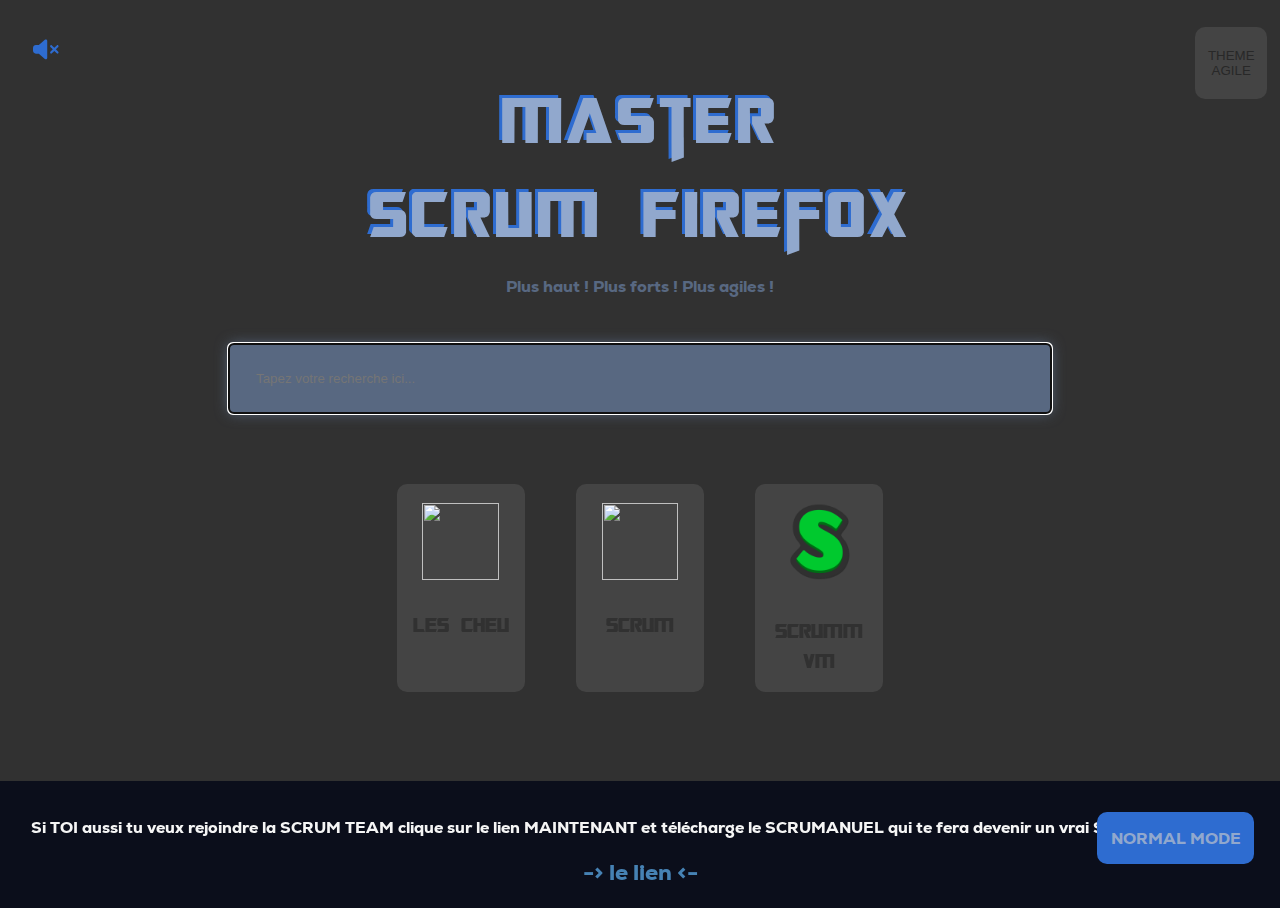
==== masterMode.html @ a3e0e978 "init" ====
<!DOCTYPE html>
<html>
<head>
    <meta charset="UTF-8">
    <meta name="viewport" content="width=device-width, initial-scale=1.0">
    <link rel="stylesheet" type="text/css" href="css/connected.css">
    <link rel="stylesheet" type="text/css" href="css/style_resp.css">
    <link rel="stylesheet" type="text/css" href="css/buttons.css">
    <link rel="icon" type="image/png" href="img/firefoxIcon.png">
    <script src="actions.js" defer></script>
    <title>Master Scrum Firefox</title>
</head>
<body onload="activeInput('maRecherche')">

    <audio id="lescheu_sound">
        <source src="audios/lescheu_1.mp3" type="audio/mp3">
    </audio>

    <div id="soundActivation">
        <button onclick="switchSoundState()">
            <svg id="soundActivation-disabled" xmlns="http://www.w3.org/2000/svg" viewBox="0 0 576 512"><path d="M301.1 34.8C312.6 40 320 51.4 320 64l0 384c0 12.6-7.4 24-18.9 29.2s-25 3.1-34.4-5.3L131.8 352 64 352c-35.3 0-64-28.7-64-64l0-64c0-35.3 28.7-64 64-64l67.8 0L266.7 40.1c9.4-8.4 22.9-10.4 34.4-5.3zM425 167l55 55 55-55c9.4-9.4 24.6-9.4 33.9 0s9.4 24.6 0 33.9l-55 55 55 55c9.4 9.4 9.4 24.6 0 33.9s-24.6 9.4-33.9 0l-55-55-55 55c-9.4 9.4-24.6 9.4-33.9 0s-9.4-24.6 0-33.9l55-55-55-55c-9.4-9.4-9.4-24.6 0-33.9s24.6-9.4 33.9 0z"/></svg>
            <svg id="soundActivation-enabled" xmlns="http://www.w3.org/2000/svg" viewBox="0 0 640 512"><path d="M533.6 32.5C598.5 85.2 640 165.8 640 256s-41.5 170.7-106.4 223.5c-10.3 8.4-25.4 6.8-33.8-3.5s-6.8-25.4 3.5-33.8C557.5 398.2 592 331.2 592 256s-34.5-142.2-88.7-186.3c-10.3-8.4-11.8-23.5-3.5-33.8s23.5-11.8 33.8-3.5zM473.1 107c43.2 35.2 70.9 88.9 70.9 149s-27.7 113.8-70.9 149c-10.3 8.4-25.4 6.8-33.8-3.5s-6.8-25.4 3.5-33.8C475.3 341.3 496 301.1 496 256s-20.7-85.3-53.2-111.8c-10.3-8.4-11.8-23.5-3.5-33.8s23.5-11.8 33.8-3.5zm-60.5 74.5C434.1 199.1 448 225.9 448 256s-13.9 56.9-35.4 74.5c-10.3 8.4-25.4 6.8-33.8-3.5s-6.8-25.4 3.5-33.8C393.1 284.4 400 271 400 256s-6.9-28.4-17.7-37.3c-10.3-8.4-11.8-23.5-3.5-33.8s23.5-11.8 33.8-3.5zM301.1 34.8C312.6 40 320 51.4 320 64l0 384c0 12.6-7.4 24-18.9 29.2s-25 3.1-34.4-5.3L131.8 352 64 352c-35.3 0-64-28.7-64-64l0-64c0-35.3 28.7-64 64-64l67.8 0L266.7 40.1c9.4-8.4 22.9-10.4 34.4-5.3z"/></svg>
        </button>
    </div>
    <button id="colorsButton" type="button" onclick="randomTheme()">THEME AGILE</button>

    <a href="https://victorgignoux.github.io/ScrumFirefox/" id="MasterMode">NORMAL MODE</a>

    <div id="title">
        <h1>Master<br>Scrum Firefox</h1>
        <p>Plus haut ! Plus forts ! Plus agiles !</p>
    </div>

    <form action="https://www.google.com/search" method="get">
        <input id="maRecherche" type="text" name="q" placeholder="Tapez votre recherche ici..." required>
    </form>

    <div id="content">

        <div>
            <a href="https://www.youtube.com/channel/UCWgrSJlBDLc7MNoubWaoUyg" id="lescheu" onmouseenter="playSound('lescheu_sound')">
                <img src="https://yt3.googleusercontent.com/ytc/AIdro_nDoyplzodY9cV1UnL3t-H4myl6W4dR4Nn5RI1G9_O4sw=s160-c-k-c0x00ffffff-no-rj">
                <p>LES CHEU</p>
            </a>
        </div>

        <div>
            <a href="https://www.scrum.org//">
                <img src="https://static.scrum.org/web/images/favicons/safari-pinned-tab.svg">
                <p>SCRUM</p>
            </a>
        </div>

        <div>
            <a href="https://www.scummvm.org/">
                <img src="img/ScummVM.png">
                <p>SCRUMM VM</p>
            </a>
        </div>

    </div>

    <footer>
        <p>Si TOI aussi tu veux rejoindre la SCRUM TEAM clique sur le lien MAINTENANT et télécharge le SCRUMANUEL qui te fera devenir un vrai SCRUM MASTER !!!</p>
        <a href="https://www.wrike.com/project-management-guide/faq/how-to-become-a-scrum-master-in-7-simple-steps/">-> le lien <-</a>
    </footer>
</body>
</html>
---- css/connected.css ----
@font-face {
  font-family: 'TransMovie';
  src: url('../font/transMovie.ttf') format('truetype');
}

@font-face {
  font-family: 'Nexa';
  src: url('../font/Nexa-Heavy.ttf');
}

@font-face{
	font-family: 'abs';
	src: url('absender1.ttf');
}

html {
	--bg:						#313131;
	--bgbis:				#444444;
  --shadow: 			#586881;
  --title:				#2e6cd0;
  --srch-txt:			#282828;
  --title-shadow: #91a8cd;
  --footer:				#0b0e1b;
}

body{
	padding: 0;
	margin: 0;

	display: flex;
	flex-direction: column;
	text-align: center;

	background-color: var(--bg);
}

#title{
	padding-bottom: 2vh;
}

div#title h1{
	margin: 0;
	padding: 8vh 0 1vh 0;
	width: 100%;
	
	font-size: 8vh;
	font-family: TransMovie;
	letter-spacing: 4px;

	color: var(--title);
	text-shadow	: var(--title-shadow) 3px 3px;

	transition: 0.3s;
}

div#title h1:hover{
	transition: 0.3s;
	color: var(--title-shadow);
	text-shadow	: var(--title) -3px -3px;
}

div#title p{
	margin: 0;
	padding: 0;
	font-family: Nexa;
	font-size: 1.8vh;
	color: var(--shadow);
	padding-top: 5px;
}

#maRecherche {
	width: 60%;
	margin: 3vh 0 5vh 0;
  padding: 3vh;
  border: 0px;
  border-radius: 5px;
  background-color: var(--bgbis);
  color: var(--srch-txt);
  transition: 0.2s;
}

#maRecherche:hover{
	background-color: var(--shadow);
	box-shadow: 0 0 1em var(--shadow);
	transition: 0.2s;
}

#maRecherche:focus{
	background-color: var(--shadow);
	box-shadow: 0 0 1em var(--shadow);
}

div#content{
	display: flex;
	flex-direction: row;
	flex-wrap: wrap;
	justify-content: center;
	margin: 0 20vw 5vw 20vw;
}

div#content div{
	width: 9vw;
	padding: 0.5vw;
	margin: 2vw;
	font-family: TransMovie;
	background-color: var(--bgbis);
	transition: 0.3s;
	border-radius: 10px;
}

div#content div:hover{
	margin-top: 1vw;
	margin-bottom: 3vw;
	background-color: var(--shadow);
	box-shadow: 0 0 2em var(--shadow);
	transition: 0.3s;
}

div#content div a img{
	width: 6vw;
	height: 6vw;
	padding: 1vw;
	font-family: Nexa;
	color: whitesmoke;
}

div#content div a p{
	margin: 0;
	padding: 0;
	padding-top: 2vh;
	padding-bottom: 1vh;
	color: var(--bg);
	font-size: 2.5vh;
}

footer{
	padding: 2vh;
	font-family: Nexa;
	background-color: var(--footer);
	color: whitesmoke;
}

footer a{
	font-size: 2.5vh;
	color: steelblue;
}

footer a:hover{
	text-decoration: underline;
}

a{
	text-decoration: none;
}

#MasterMode{
	position: fixed;
	bottom: 4vh;
	right: 2vw;
	background-color: var(--title);
	color: var(--title-shadow);
	padding: 1.5vh;
	border-radius: 10px;
	transition: 0.3s;
}

#MasterMode:hover{
	background-color: var(--title-shadow);
	color: var(--title);
	transition: 0.3s;
}
---- css/style_resp.css ----
@media (max-width: 900px) {
  div#content{
    margin: 0 20vw 20vw 20vw;
  }

  div#content div{
    width: 40%;
  }

  div#content div a img{
    width: 12vw;
    height: 12vw;
  }

  div#content div a p{
    font-size: 2vh;
  }
}
---- css/buttons.css ----
#buttonsContainer{
	position: fixed;
	top: 4vh;
	left: -8.5vh;
	padding: 1vh;
	padding-right: 1.5vh;
	background-color: white;
	display: flex;
	flex-direction: column;
	transition: 0.5s;
	border-radius: 0 10px 10px 0;
	background-color: var(--shadow);
	transition: 0.5s;
}

#buttonsContainer:hover{
	left: 0;
	transition: 0.5s;
}

button{
	margin: 1vh;
	border:0;
	border-radius: 10px;
	width: 5vh;
	height: 5vh;
	transition: 0.3s;
}

button:hover{
	cursor:pointer;
	transition: 0.1s;
	width: 5.5vh;
	height: 5.5vh;
	margin: 0.75vh;
}

#colorsButton{
	margin: 0;
	position: absolute;
	top: 3vh;
	right :1vw;
	width: 8vh;
	height: 8vh;
	background-color: var(--bgbis);
	color: var(--srch-txt);
}

#colorsButton:hover{
	background-color: var(--shadow);
	box-shadow: 0 0 2em var(--shadow);
}

#green{
	background-color: #1D6E68;
}

#blue{
	background-color: #3B556D;
}

#purple{
	background-color: #CD6889;
}

#orange{
	background-color: #EED281;
}

#exotic{
	background-color: #A7F578;
}

#MasterMode{
	position: fixed;
	bottom: 4vh;
	right: 2vw;
	font-family: Nexa;
	background-color: var(--title);
	color: var(--title-shadow);
	padding: 1.5vh;
	border-radius: 10px;
	transition: 0.3s;
}

#MasterMode:hover{
	background-color: var(--title-shadow);
	color: var(--title);
	transition: 0.3s;
}

#soundActivation{
	position: fixed;
	top: 2vh;
	left: 2vh;
	border-radius: 1vh;
}

#soundActivation button{
	background-color: transparent;
}

#soundActivation-disabled{
	display: block;
	fill: var(--title);
	width: 2vw;
}

#soundActivation-enabled{
	display: none;
	fill: var(--title);
	width: 2vw;
}

#soundActivation:hover{
	background-color: rgba(70,70,70,70);
	margin: 0;
}
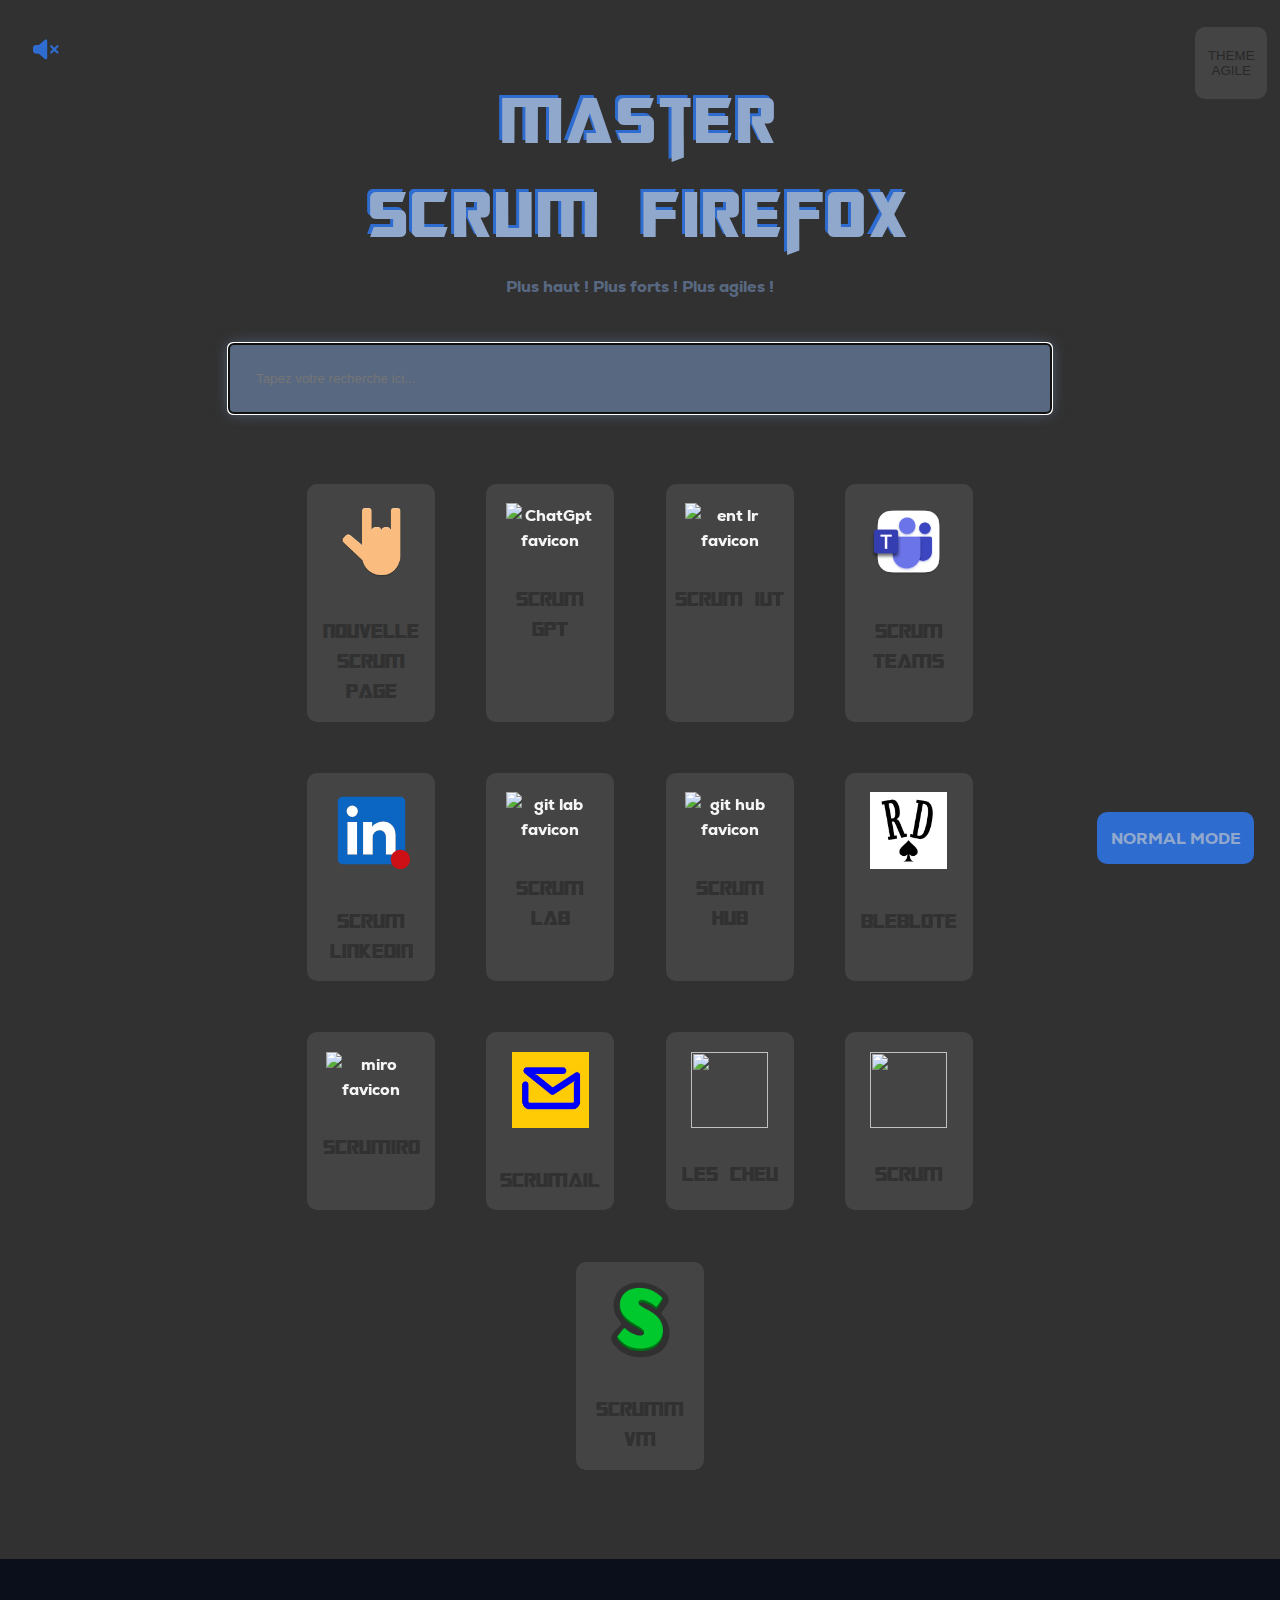
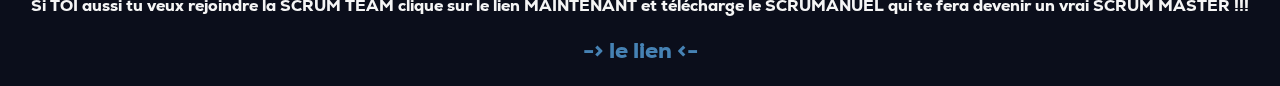
==== commit e07ed733: "ajout des liens dans le master mode" ====
--- a/masterMode.html
+++ b/masterMode.html
@@ -24,7 +24,7 @@
     </div>
     <button id="colorsButton" type="button" onclick="randomTheme()">THEME AGILE</button>
 
-    <a href="https://victorgignoux.github.io/ScrumFirefox/" id="MasterMode">NORMAL MODE</a>
+    <a href="https://victorgignoux.github.io/ScrumFirefox2/" id="MasterMode">NORMAL MODE</a>
 
     <div id="title">
         <h1>Master<br>Scrum Firefox</h1>
@@ -36,6 +36,76 @@
     </form>
 
     <div id="content">
+
+        <div>
+            <a href="https://victorgignoux.github.io/ScrumFirefox/" target="_blank">
+                <img src="img/firefoxIcon.png" alt="scrum firefox favicon">
+                <p>NOUVELLE SCRUM PAGE</p>
+            </a>
+        </div>
+
+        <div>
+            <a href="https://chatgpt.com/">
+                <img src="https://cdn.oaistatic.com/assets/favicon-o20kmmos.svg" alt="ChatGpt favicon">
+                <p>SCRUM GPT</p>
+            </a>
+        </div>
+
+        <div>
+            <a href="https://ent.univ-lr.fr">
+                <img src="https://www.iut-larochelle.fr/wp-content/uploads/2024/10/couleur-logo-iut-2-192x192.png" alt="ent lr favicon">
+                <p>SCRUM IUT</p>
+            </a>
+        </div>
+
+        <div>
+            <a href="https://teams.microsoft.com/v2/?clientexperience=t2">
+                <img src="img/teams.png" alt="teams favicon">
+                <p>SCRUM TEAMS</p>
+            </a>
+        </div>
+
+        <div>
+            <a href="https://www.linkedin.com/feed/">
+                <img src="img/link.svg" alt="linkedin favicon">
+                <p>SCRUM LINKEDIN</p>
+            </a>
+        </div>
+
+        <div>
+            <a href="https://forge.iut-larochelle.fr">
+                <img src="https://images.ctfassets.net/xz1dnu24egyd/3FbNmZRES38q2Sk2EcoT7a/a290dc207a67cf779fc7c2456b177e9f/press-kit-icon.svg" alt="git lab favicon">
+                <p>SCRUM LAB</p>
+            </a>
+        </div>
+
+        <div>
+            <a href="https://github.com/">
+                <img src="https://github.com/fluidicon.png" alt="git hub favicon">
+                <p>SCRUM HUB</p>
+            </a>
+        </div>
+
+        <div>
+            <a href="https://app.belote-rebelote.fr/">
+                <img src="img/belote.png" alt="belote-rebelote favicon">
+                <p>BLEBLOTE</p>
+            </a>
+        </div>
+
+        <div>
+            <a href="https://miro.com/fr/">
+                <img src="https://cdn-stories.neat.no/1/2024/09/miro.png" alt="miro favicon">
+                <p>SCRUMIRO</p>
+            </a>
+        </div>
+
+        <div>
+            <a href="https://laposte.net/accueil">
+                <img src="img/laposte.png" alt="laposte mail favicon">
+                <p>SCRUMAIL</p>
+            </a>
+        </div>
 
         <div>
             <a href="https://www.youtube.com/channel/UCWgrSJlBDLc7MNoubWaoUyg" id="lescheu" onmouseenter="playSound('lescheu_sound')">
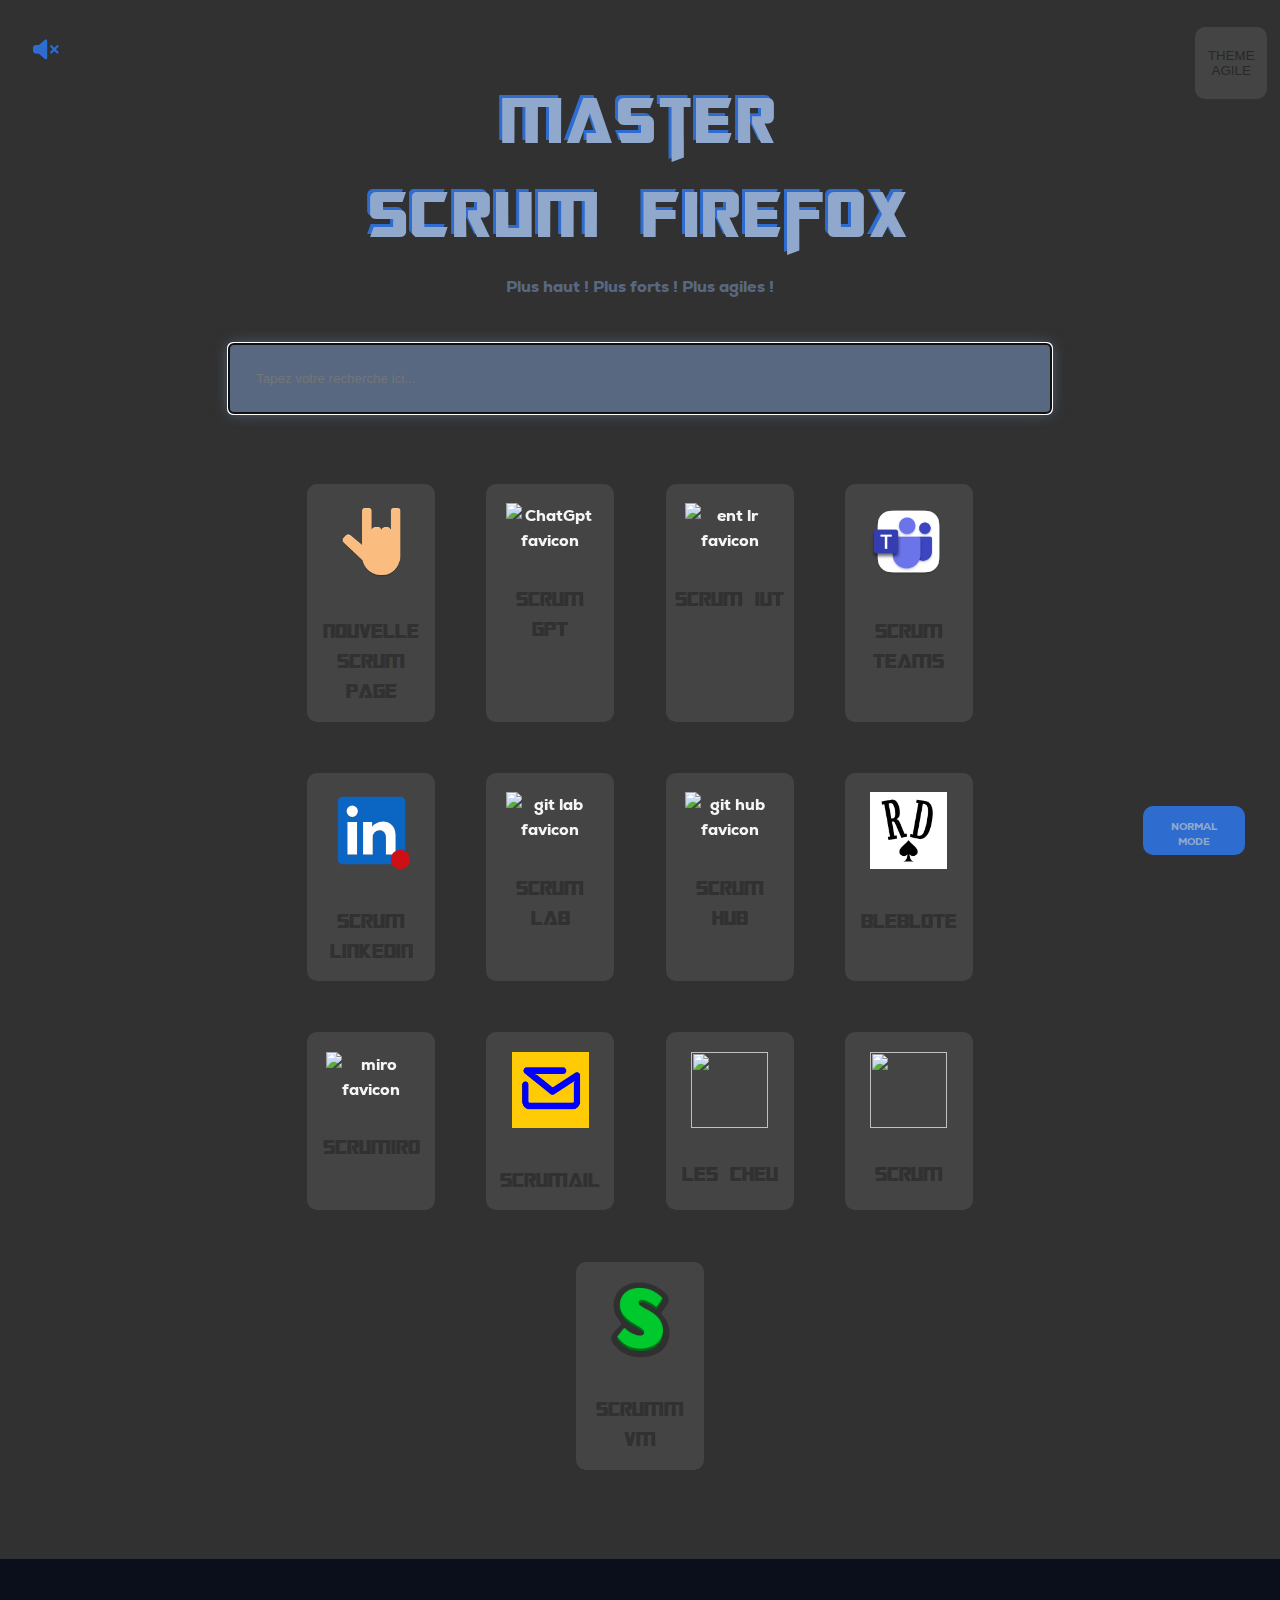
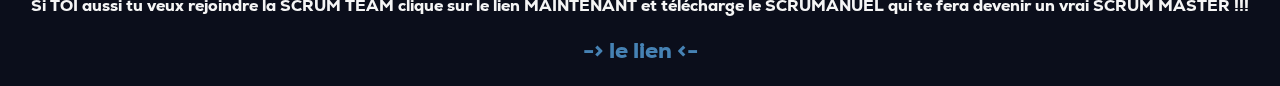
==== commit 7fd6f2d4: "garde la connexion entre plusieurs sessions" ====
--- a/masterMode.html
+++ b/masterMode.html
@@ -24,7 +24,7 @@
     </div>
     <button id="colorsButton" type="button" onclick="randomTheme()">THEME AGILE</button>
 
-    <a href="https://victorgignoux.github.io/ScrumFirefox2/" id="MasterMode">NORMAL MODE</a>
+    <button id="NormalMode" onclick="disconnect()">NORMAL MODE</button>
 
     <div id="title">
         <h1>Master<br>Scrum Firefox</h1>
@@ -38,7 +38,7 @@
     <div id="content">
 
         <div>
-            <a href="https://victorgignoux.github.io/ScrumFirefox/" target="_blank">
+            <a href="https://victorgignoux.github.io/ScrumFirefox2/" target="_blank">
                 <img src="img/firefoxIcon.png" alt="scrum firefox favicon">
                 <p>NOUVELLE SCRUM PAGE</p>
             </a>
--- a/css/connected.css
+++ b/css/connected.css
@@ -151,21 +151,4 @@
 
 a{
 	text-decoration: none;
-}
-
-#MasterMode{
-	position: fixed;
-	bottom: 4vh;
-	right: 2vw;
-	background-color: var(--title);
-	color: var(--title-shadow);
-	padding: 1.5vh;
-	border-radius: 10px;
-	transition: 0.3s;
-}
-
-#MasterMode:hover{
-	background-color: var(--title-shadow);
-	color: var(--title);
-	transition: 0.3s;
 }--- a/css/buttons.css
+++ b/css/buttons.css
@@ -89,6 +89,28 @@
 	transition: 0.3s;
 }
 
+#NormalMode{
+	width: 8vw;
+	height: 5.5vh;
+	font-size: 0.8vw;
+	position: fixed;
+	bottom: 4vh;
+	right: 2vw;
+	font-family: Nexa;
+	background-color: var(--title);
+	color: var(--title-shadow);
+	padding: 1.5vh;
+	border-radius: 10px;
+	transition: 0.3s;
+}
+
+#NormalMode:hover{
+	background-color: var(--title-shadow);
+	color: var(--title);
+	transition: 0.3s;
+	margin: 1vh;
+}
+
 #soundActivation{
 	position: fixed;
 	top: 2vh;
@@ -114,5 +136,4 @@
 
 #soundActivation:hover{
 	background-color: rgba(70,70,70,70);
-	margin: 0;
 }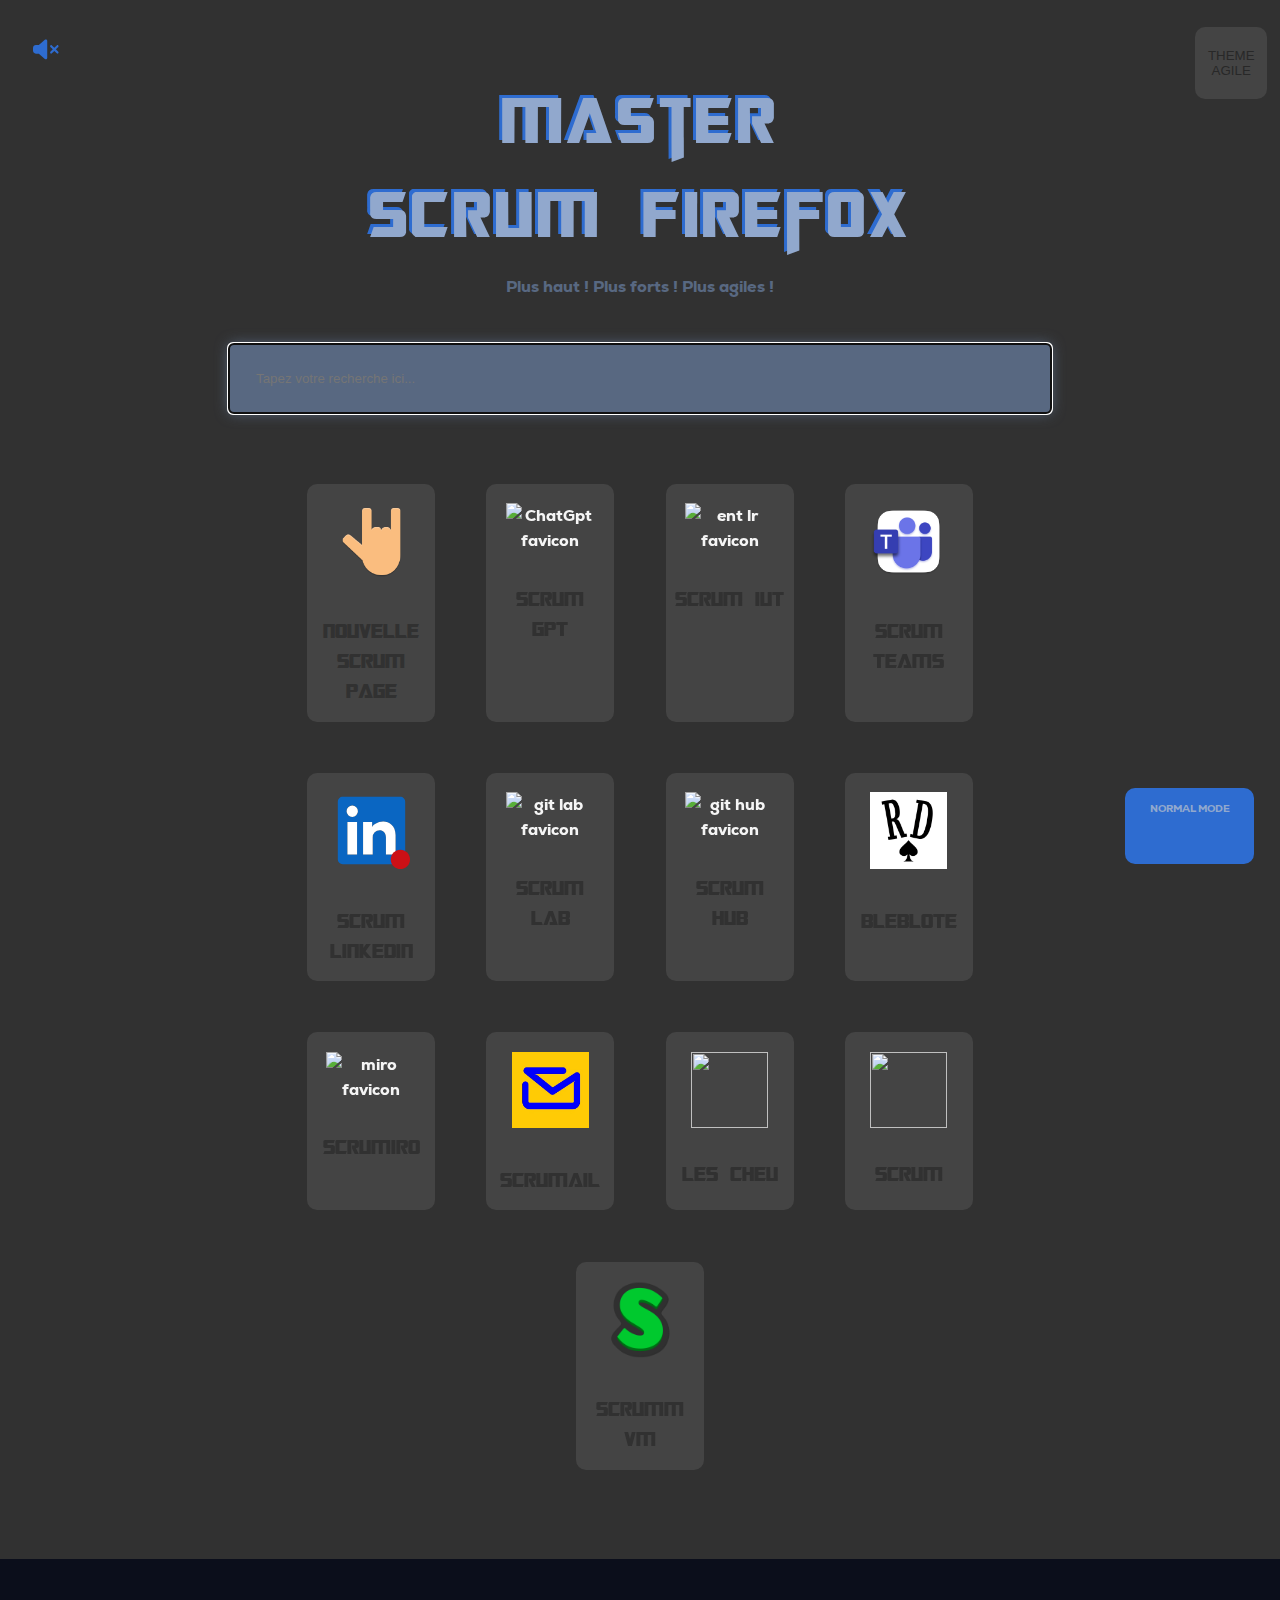
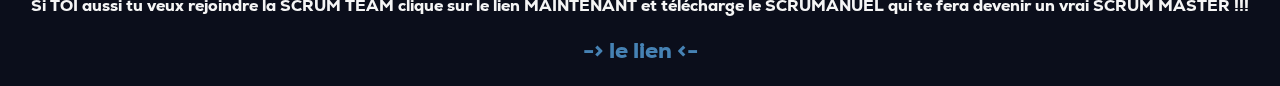
==== commit cd611181: "fixs" ====
--- a/masterMode.html
+++ b/masterMode.html
@@ -24,7 +24,7 @@
     </div>
     <button id="colorsButton" type="button" onclick="randomTheme()">THEME AGILE</button>
 
-    <button id="NormalMode" onclick="disconnect()">NORMAL MODE</button>
+    <a href="https://victorgignoux.github.io/ScrumFirefox2/" id="NormalMode">NORMAL MODE</a>
 
     <div id="title">
         <h1>Master<br>Scrum Firefox</h1>
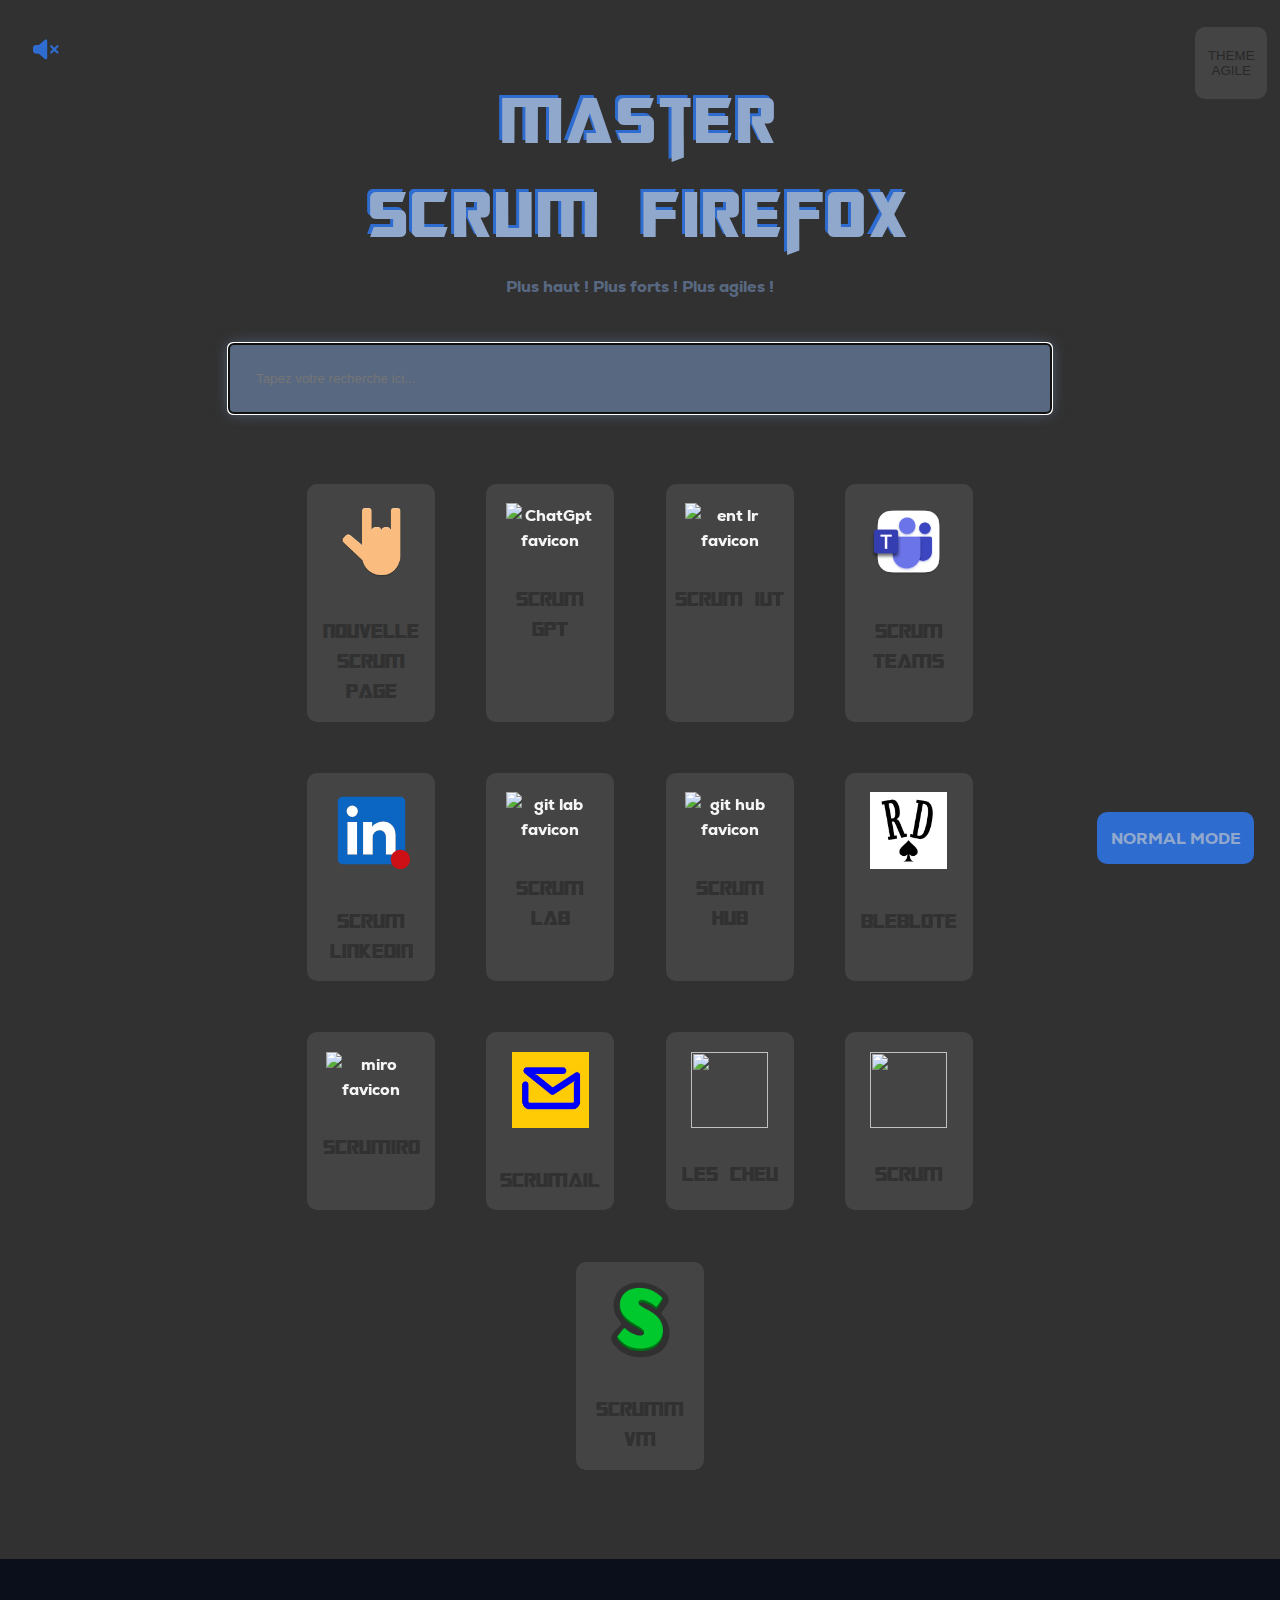
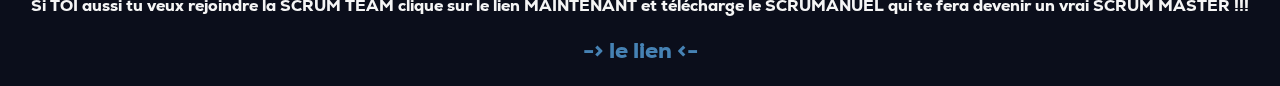
==== commit 53d67065: "annuler les modifications du bouton NormalMode" ====
--- a/masterMode.html
+++ b/masterMode.html
@@ -24,7 +24,7 @@
     </div>
     <button id="colorsButton" type="button" onclick="randomTheme()">THEME AGILE</button>
 
-    <a href="https://victorgignoux.github.io/ScrumFirefox2/" id="NormalMode">NORMAL MODE</a>
+    <a href="https://victorgignoux.github.io/ScrumFirefox2/" id="MasterMode">NORMAL MODE</a>
 
     <div id="title">
         <h1>Master<br>Scrum Firefox</h1>
--- a/css/buttons.css
+++ b/css/buttons.css
@@ -89,28 +89,6 @@
 	transition: 0.3s;
 }
 
-#NormalMode{
-	width: 8vw;
-	height: 5.5vh;
-	font-size: 0.8vw;
-	position: fixed;
-	bottom: 4vh;
-	right: 2vw;
-	font-family: Nexa;
-	background-color: var(--title);
-	color: var(--title-shadow);
-	padding: 1.5vh;
-	border-radius: 10px;
-	transition: 0.3s;
-}
-
-#NormalMode:hover{
-	background-color: var(--title-shadow);
-	color: var(--title);
-	transition: 0.3s;
-	margin: 1vh;
-}
-
 #soundActivation{
 	position: fixed;
 	top: 2vh;
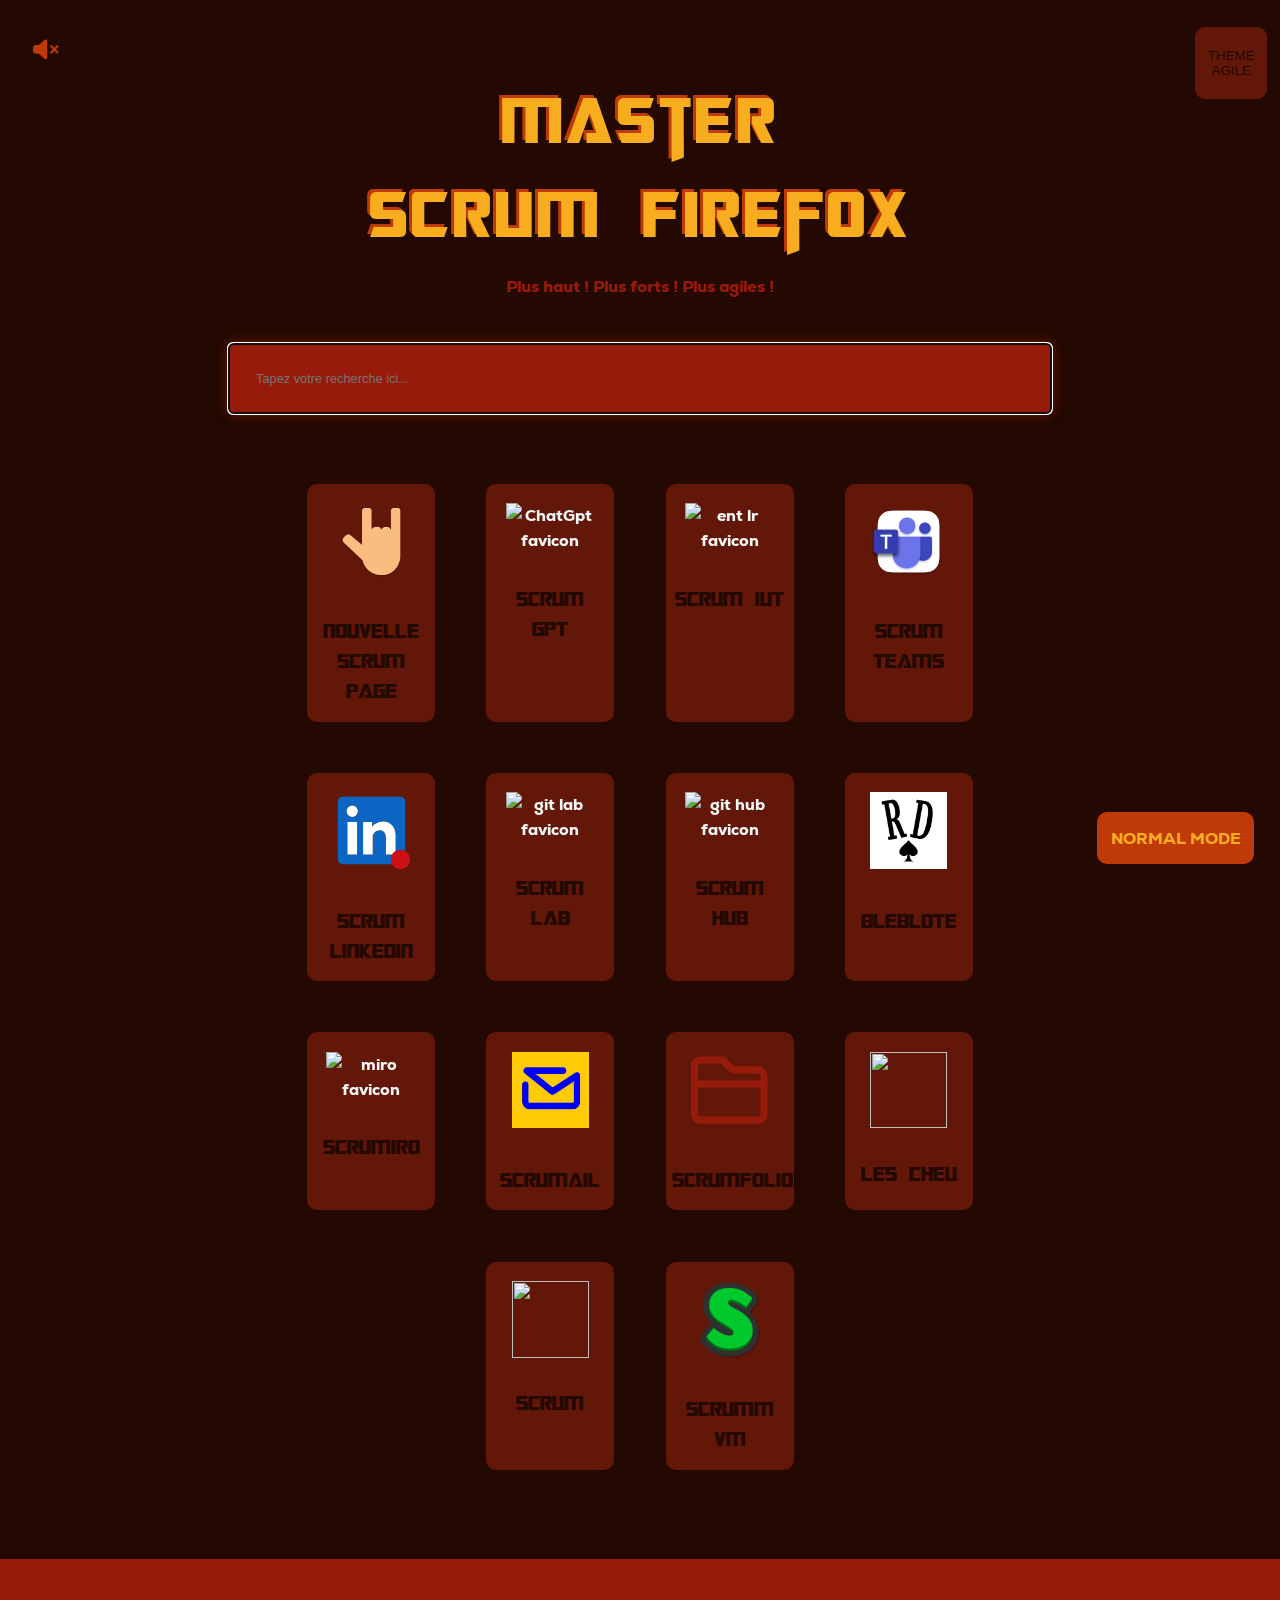
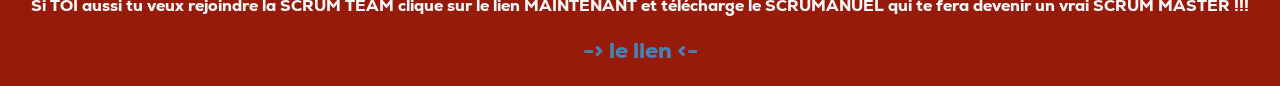
==== commit 9e328cc6: "ajout de mon portfolio" ====
--- a/masterMode.html
+++ b/masterMode.html
@@ -108,6 +108,13 @@
         </div>
 
         <div>
+            <a href="https://victorgignoux.github.io/portfolio-pro/">
+                <svg id="portfolioSVG" xmlns="http://www.w3.org/2000/svg" viewBox="0 0 512 512"><!--!Font Awesome Free 6.7.2 by @fontawesome - https://fontawesome.com License - https://fontawesome.com/license/free Copyright 2025 Fonticons, Inc.--><path d="M251.7 127.6s0 0 0 0c10.5 10.5 24.7 16.4 39.6 16.4L448 144c8.8 0 16 7.2 16 16l0 32L48 192l0-96c0-8.8 7.2-16 16-16l133.5 0c4.2 0 8.3 1.7 11.3 4.7l33.9-33.9L208.8 84.7l42.9 42.9zM48 240l416 0 0 176c0 8.8-7.2 16-16 16L64 432c-8.8 0-16-7.2-16-16l0-176zM285.7 93.7L242.7 50.7c-12-12-28.3-18.7-45.3-18.7L64 32C28.7 32 0 60.7 0 96L0 416c0 35.3 28.7 64 64 64l384 0c35.3 0 64-28.7 64-64l0-256c0-35.3-28.7-64-64-64L291.3 96c-2.1 0-4.2-.8-5.7-2.3z"/></svg>
+                <p>SCRUMFOLIO</p>
+            </a>
+        </div>
+
+        <div>
             <a href="https://www.youtube.com/channel/UCWgrSJlBDLc7MNoubWaoUyg" id="lescheu" onmouseenter="playSound('lescheu_sound')">
                 <img src="https://yt3.googleusercontent.com/ytc/AIdro_nDoyplzodY9cV1UnL3t-H4myl6W4dR4Nn5RI1G9_O4sw=s160-c-k-c0x00ffffff-no-rj">
                 <p>LES CHEU</p>
--- a/css/connected.css
+++ b/css/connected.css
@@ -14,13 +14,13 @@
 }
 
 html {
-	--bg:						#313131;
-	--bgbis:				#444444;
-  --shadow: 			#586881;
-  --title:				#2e6cd0;
-  --srch-txt:			#282828;
-  --title-shadow: #91a8cd;
-  --footer:				#0b0e1b;
+	--bg:			#230901;
+	--bgbis:		#631708;
+  	--shadow: 		#961B0B;
+  	--title:		#BF3A07;
+  	--srch-txt:		#230901;
+  	--title-shadow: #F7AD1E;
+  	--footer:		#961B0B;
 }
 
 body{
@@ -69,6 +69,7 @@
 }
 
 #maRecherche {
+	font-size: 1vw;
 	width: 60%;
 	margin: 3vh 0 5vh 0;
   padding: 3vh;
@@ -151,4 +152,10 @@
 
 a{
 	text-decoration: none;
+}
+
+#portfolioSVG{
+	fill: var(--footer);
+	width: 6vw;
+	padding: 1vw;
 }